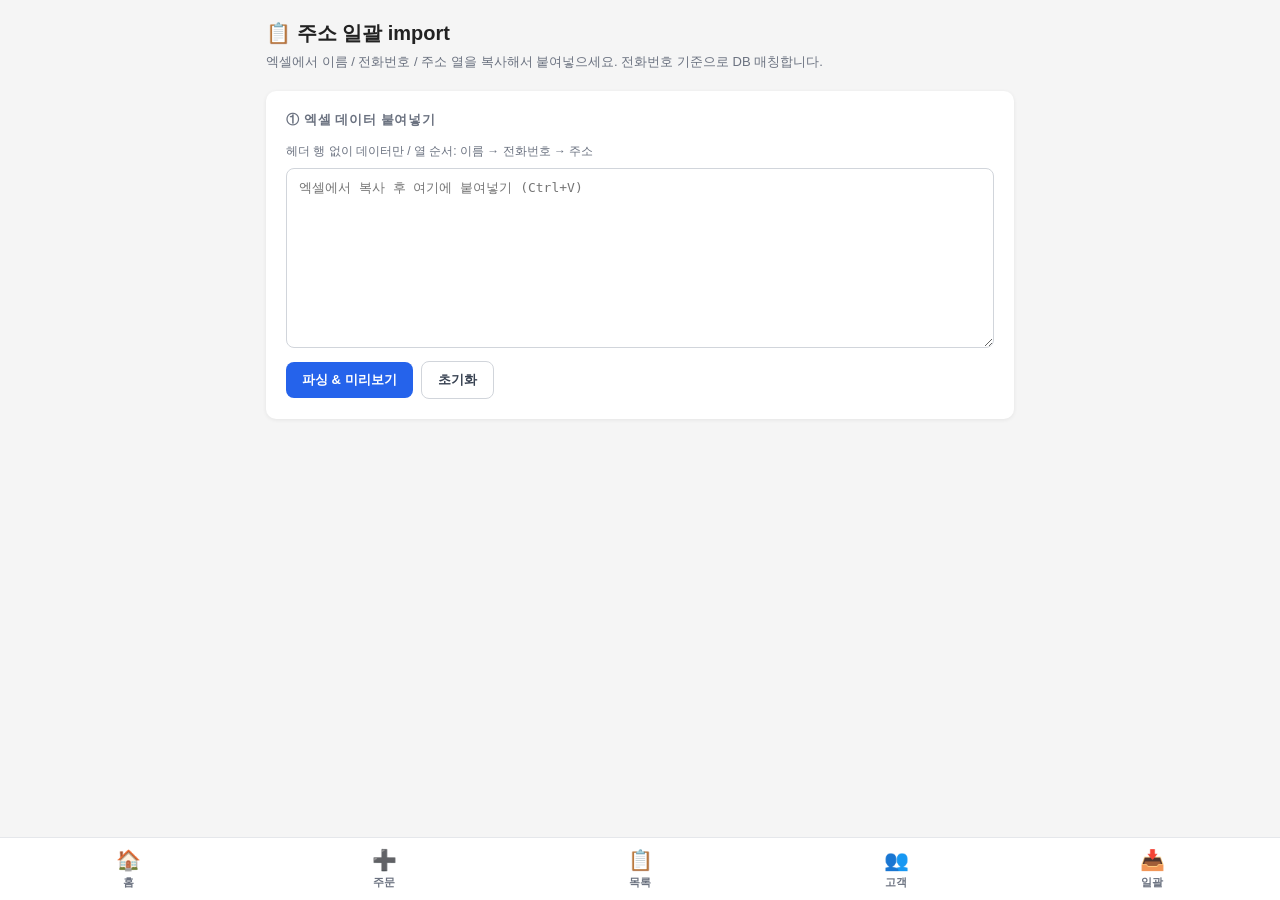
==== addr-import.html @ 868497db "최초 설정" ====
<!DOCTYPE html>
<html lang="ko">
<head>
<meta charset="UTF-8">
<meta name="viewport" content="width=device-width, initial-scale=1.0">
<title>주소 import — bb</title>
<link rel="stylesheet" href="style.css">
<style>
  .wrap { max-width: 780px; }
  textarea { width: 100%; height: 180px; padding: 10px 12px; border: 1px solid #d1d5db;
    border-radius: 8px; font-size: 13px; font-family: monospace; resize: vertical; }
  textarea:focus { outline: none; border-color: #2563eb; }
  table { width: 100%; border-collapse: collapse; font-size: 13px; }
  th { background: #f3f4f6; padding: 8px 10px; text-align: left; border-bottom: 1px solid #e5e7eb; font-size: 12px; color: #6b7280; }
  td { padding: 7px 10px; border-bottom: 1px solid #f3f4f6; }
  .col-name { color: #9ca3af; font-size: 12px; }
  #preview-wrap { overflow-x: auto; margin-top: 12px; }
</style>
</head>
<body>
<div class="wrap">
  <h1 style="font-size:20px;font-weight:700;margin-bottom:6px">📋 주소 일괄 import</h1>
  <p class="desc" style="font-size:13px;color:#6b7280;margin-bottom:20px">엑셀에서 이름 / 전화번호 / 주소 열을 복사해서 붙여넣으세요. 전화번호 기준으로 DB 매칭합니다.</p>

  <div class="card">
    <h2>① 엑셀 데이터 붙여넣기</h2>
    <p style="font-size:12px;color:#6b7280;margin-bottom:8px">헤더 행 없이 데이터만 / 열 순서: 이름 → 전화번호 → 주소</p>
    <textarea id="paste-area" placeholder="엑셀에서 복사 후 여기에 붙여넣기 (Ctrl+V)"></textarea>
    <div class="gap" style="margin-top:10px">
      <button class="btn btn-primary" id="btn-parse">파싱 &amp; 미리보기</button>
      <button class="btn btn-outline" id="btn-clear">초기화</button>
      <span class="status-msg" id="parse-status"></span>
    </div>
  </div>

  <div class="card" id="preview-card" style="display:none">
    <h2>② 미리보기 <span id="preview-count"></span></h2>
    <div id="preview-wrap">
      <table>
        <thead>
          <tr>
            <th>입력 이름</th>
            <th>전화번호</th>
            <th>주소</th>
            <th>처리</th>
            <th>DB 이름 <span class="col-name">(전번 매칭)</span></th>
          </tr>
        </thead>
        <tbody id="preview-body"></tbody>
      </table>
    </div>
    <div class="gap" style="margin-top:16px">
      <button class="btn btn-success" id="btn-import">DB에 저장</button>
      <span class="status-msg" id="import-status"></span>
    </div>
  </div>

  <div id="result-wrap" style="display:none"></div>
</div>

<script src="config.js"></script>
<script src="common.js"></script>
<script src="nav.js"></script>
<script>
const API = BB_CONFIG.API;

let parsed = [];
let previewed = [];

document.getElementById('btn-parse').addEventListener('click', async () => {
  const raw = document.getElementById('paste-area').value.trim();
  if (!raw) { setStatus('parse-status', '데이터를 붙여넣으세요', true); return; }

  parsed = [];
  const lines = raw.split('\n');
  for (const line of lines) {
    const cols = line.split('\t').map(c => c.trim());
    if (cols.length < 3) continue;
    const inputName = cols[0];
    const phone = cols[1].replace(/[^0-9]/g, '');
    const address = cols[2];
    if (!phone || !address) continue;
    parsed.push({ inputName, phone, address });
  }

  if (!parsed.length) { setStatus('parse-status', '유효한 행이 없습니다. 열 순서(이름/전번/주소)를 확인하세요', true); return; }

  setStatus('parse-status', `${parsed.length}행 파싱 완료, DB 조회 중...`);

  previewed = [];
  for (const row of parsed) {
    const res = await fetch(`${API}/api/customers?q=${encodeURIComponent(row.phone)}`);
    const data = await res.json();
    const match = data.find(c => c.phone.replace(/[^0-9]/g, '') === row.phone);
    if (match) {
      previewed.push({ ...row, action: 'addr', dbName: match.name, customerId: match.id });
    } else {
      previewed.push({ ...row, action: 'new', dbName: null, customerId: null });
    }
  }

  renderPreview();
  setStatus('parse-status', '');
});

function renderPreview() {
  const tbody = document.getElementById('preview-body');
  tbody.innerHTML = '';
  let newCount = 0, addrCount = 0;

  previewed.forEach(row => {
    if (row.action === 'new') newCount++;
    else addrCount++;

    const tr = document.createElement('tr');
    const actionBadge = row.action === 'new'
      ? '<span class="badge badge-new">신규등록</span>'
      : '<span class="badge badge-ok">주소추가</span>';
    const dbNameCell = row.dbName
      ? `<strong>${row.dbName}</strong>`
      : '<span style="color:#9ca3af">—</span>';

    tr.innerHTML = `
      <td>${row.inputName}</td>
      <td>${row.phone}</td>
      <td>${row.address}</td>
      <td>${actionBadge}</td>
      <td>${dbNameCell}</td>`;
    tbody.appendChild(tr);
  });

  document.getElementById('preview-count').textContent =
    `(총 ${previewed.length}건 — 신규 ${newCount}건 / 주소추가 ${addrCount}건)`;
  document.getElementById('preview-card').style.display = '';
}

document.getElementById('btn-import').addEventListener('click', async () => {
  const btn = document.getElementById('btn-import');
  btn.disabled = true;
  setStatus('import-status', '저장 중...');

  let newOk = 0, addrOk = 0, fail = [];

  for (const row of previewed) {
    try {
      let customerId = row.customerId;

      if (row.action === 'new') {
        const res = await fetch(`${API}/api/customers`, {
          method: 'POST',
          headers: { 'Content-Type': 'application/json' },
          body: JSON.stringify({ name: row.inputName, phone: row.phone, memo: '' })
        });
        const data = await res.json();
        if (!data.id) throw new Error(data.error || '고객 등록 실패');
        customerId = data.id;
        newOk++;
      }

      const detailRes = await fetch(`${API}/api/customers/${customerId}`);
      const detail = await detailRes.json();
      const exists = (detail.addresses || []).some(a => a.address === row.address);
      if (!exists) {
        await fetch(`${API}/api/addresses`, {
          method: 'POST',
          headers: { 'Content-Type': 'application/json' },
          body: JSON.stringify({ customer_id: customerId, address: row.address, label: '', is_default: 0 })
        });
        if (row.action !== 'new') addrOk++;
      }

    } catch (e) {
      fail.push(`${row.phone}: ${e.message}`);
    }

    setStatus('import-status', `처리 중... ${previewed.indexOf(row) + 1}/${previewed.length}`);
  }

  const box = document.getElementById('result-wrap');
  box.style.display = '';
  box.innerHTML = `<div class="result-box ${fail.length ? 'result-warn' : 'result-ok'}">
    ✅ 완료<br>
    신규 고객 등록: <strong>${newOk}건</strong><br>
    주소 추가: <strong>${addrOk}건</strong><br>
    ${fail.length ? '⚠️ 실패:<br>' + fail.map(f => `<span style="font-size:12px;color:#92400e">${f}</span>`).join('<br>') : ''}
  </div>`;
  setStatus('import-status', '완료');
  document.getElementById('preview-card').style.display = 'none';
});

document.getElementById('btn-clear').addEventListener('click', () => {
  document.getElementById('paste-area').value = '';
  document.getElementById('preview-card').style.display = 'none';
  document.getElementById('result-wrap').style.display = 'none';
  parsed = []; previewed = [];
  setStatus('parse-status', '');
});
</script>
</body>
</html>
---- style.css ----
/* ── 리셋 & 기본 ───────────────────────────────────────── */
* { box-sizing: border-box; margin: 0; padding: 0; }
body {
  font-family: 'Apple SD Gothic Neo', sans-serif;
  background: #f5f5f5;
  color: #222;
  font-size: 14px;
}

/* ── 레이아웃 ──────────────────────────────────────────── */
.wrap { max-width: 680px; margin: 0 auto; padding: 20px 16px 80px; }
.wrap-wide { max-width: 1200px; margin: 0 auto; padding: 20px 16px 80px; }
.top { display: flex; align-items: center; gap: 12px; margin-bottom: 20px; }
.btn-back { background: none; border: none; font-size: 20px; cursor: pointer; color: #374151; }

/* ── 카드 ──────────────────────────────────────────────── */
.card { background: #fff; border-radius: 10px; padding: 20px; margin-bottom: 14px; box-shadow: 0 1px 4px rgba(0,0,0,.07); }
.card h2 { font-size: 13px; font-weight: 700; color: #6b7280; text-transform: uppercase; letter-spacing: .05em; margin-bottom: 14px; }
.info-row { display: flex; justify-content: space-between; align-items: flex-start; padding: 6px 0; border-bottom: 1px solid #f3f4f6; font-size: 14px; }
.info-row:last-child { border-bottom: none; }
.info-label { color: #6b7280; flex-shrink: 0; margin-right: 12px; }
.info-value { font-weight: 600; text-align: right; }

/* ── 폼 요소 ───────────────────────────────────────────── */
label { display: block; font-size: 13px; font-weight: 600; margin-bottom: 5px; color: #374151; }
input[type=text], input[type=number], select, textarea {
  width: 100%; padding: 9px 11px;
  border: 1px solid #d1d5db; border-radius: 7px;
  font-size: 14px; font-family: inherit;
  background: #fff; color: #111;
}
input:focus, select:focus, textarea:focus { outline: none; border-color: #2563eb; }
.field { margin-bottom: 14px; }
.row { display: flex; gap: 10px; }
.row .field { flex: 1; }
.gap { display: flex; gap: 8px; flex-wrap: wrap; align-items: center; }

/* ── 버튼 ──────────────────────────────────────────────── */
.btn { padding: 9px 16px; border-radius: 8px; border: none; font-size: 13px; font-weight: 700; cursor: pointer; }
.btn-primary { background: #2563eb; color: #fff; }
.btn-primary:hover { background: #1d4ed8; }
.btn-primary:disabled { background: #93c5fd; cursor: not-allowed; }
.btn-success { background: #16a34a; color: #fff; }
.btn-success:disabled { background: #86efac; cursor: not-allowed; }
.btn-outline { background: #fff; color: #374151; border: 1px solid #d1d5db; }
.btn-outline:disabled { opacity: .5; cursor: not-allowed; }
.btn-danger { background: #ef4444; color: #fff; }
.btn-clear-x { background: none; border: none; color: #9ca3af; cursor: pointer; font-size: 18px; }
.btn-add-dashed {
  background: none; border: 1px dashed #d1d5db; color: #6b7280;
  border-radius: 7px; padding: 7px 14px; font-size: 13px;
  cursor: pointer; margin-top: 8px; width: 100%;
}
.btn-add-dashed:hover { border-color: #2563eb; color: #2563eb; }
.btn-submit {
  width: 100%; padding: 14px; background: #2563eb; color: #fff;
  border: none; border-radius: 10px; font-size: 16px; font-weight: 700;
  cursor: pointer; margin-top: 8px;
}
.btn-submit:hover { background: #1d4ed8; }
.btn-submit:disabled { background: #93c5fd; cursor: not-allowed; }

/* ── 토글 버튼 ─────────────────────────────────────────── */
.toggle-row { display: flex; gap: 8px; }
.toggle-btn {
  flex: 1; padding: 9px; border: 1px solid #d1d5db; border-radius: 7px;
  background: #fff; font-size: 13px; font-weight: 600; cursor: pointer; color: #374151;
}
.toggle-btn.active { background: #2563eb; color: #fff; border-color: #2563eb; }

/* ── 배지 ──────────────────────────────────────────────── */
.badge { display: inline-block; padding: 2px 8px; border-radius: 99px; font-size: 11px; font-weight: 700; white-space: nowrap; }

/* 진행상태 */
.badge-접수  { background: #f1f5f9; color: #475569; border: 1px solid #cbd5e1; }
.badge-출력  { background: #fef9c3; color: #854d0e; border: 1px solid #fde047; }
.badge-송장  { background: #dbeafe; color: #1d4ed8; border: 1px solid #93c5fd; }
.badge-발송  { background: #dcfce7; color: #15803d; border: 1px solid #86efac; }

/* 수금 */
.badge-미수     { background: #fee2e2; color: #991b1b; border: 1px solid #fca5a5; }
.badge-부분수금 { background: #ffedd5; color: #9a3412; border: 1px solid #fdba74; }
.badge-수금     { background: #d1fae5; color: #065f46; border: 1px solid #6ee7b7; }

/* 우선순위 */
.badge-p      { background: #f8fafc; color: #94a3b8; font-size: 10px; border: 1px solid #e2e8f0; }
.badge-p.high { background: #fff1f2; color: #be123c; border: 1px solid #fda4af; }

/* 배송방법 */
.badge-택배    { background: #ede9fe; color: #6d28d9; border: 1px solid #c4b5fd; }
.badge-현장수령 { background: #fdf4ff; color: #86198f; border: 1px solid #e879f9; }
.badge-배달    { background: #fff7ed; color: #c2410c; border: 1px solid #fb923c; }

/* import 상태 */
.badge-ok   { background: #d1fae5; color: #065f46; }
.badge-new  { background: #dbeafe; color: #1d4ed8; }
.badge-warn { background: #fef9c3; color: #854d0e; }
.badge-err  { background: #fee2e2; color: #991b1b; }

/* ── 고객 검색 ─────────────────────────────────────────── */
.search-box { position: relative; }
.search-box input { padding-right: 36px; }
.search-btn {
  position: absolute; right: 8px; top: 50%; transform: translateY(-50%);
  background: none; border: none; cursor: pointer; font-size: 16px; color: #6b7280;
}
.dropdown {
  position: absolute; top: 100%; left: 0; right: 0; background: #fff;
  border: 1px solid #d1d5db; border-radius: 7px; z-index: 100;
  max-height: 200px; overflow-y: auto; box-shadow: 0 4px 12px rgba(0,0,0,.1);
}
.dropdown-item { padding: 9px 12px; cursor: pointer; border-bottom: 1px solid #f3f4f6; }
.dropdown-item:hover { background: #f3f4f6; }
.dropdown-item .name { font-weight: 600; }
.dropdown-item .phone { font-size: 12px; color: #6b7280; }
.selected-customer {
  background: #eff6ff; border: 1px solid #bfdbfe; border-radius: 7px;
  padding: 10px 12px; display: flex; justify-content: space-between; align-items: center;
}
.selected-customer .info .name { font-weight: 700; }
.selected-customer .info .phone { font-size: 12px; color: #2563eb; margin-top: 2px; }

/* ── 신규 고객 인라인 폼 ───────────────────────────────── */
.inline-form { background: #eff6ff; border: 1px solid #bfdbfe; border-radius: 9px; padding: 14px; margin-top: 8px; }
.inline-form .form-title { font-size: 13px; font-weight: 700; color: #1d4ed8; margin-bottom: 10px; }
.inline-form label { font-size: 12px; font-weight: 700; color: #6b7280; margin-bottom: 4px; }
.inline-form input { margin-bottom: 8px; padding: 8px 10px; border: 1px solid #bfdbfe; border-radius: 7px; }
.inline-form .btn-row { display: flex; gap: 8px; margin-top: 4px; }
.inline-form .btn-save { flex: 1; padding: 9px; background: #2563eb; color: #fff; border: none; border-radius: 7px; font-size: 13px; font-weight: 700; cursor: pointer; }
.inline-form .btn-save:disabled { background: #93c5fd; cursor: not-allowed; }
.inline-form .btn-cancel { padding: 9px 14px; background: #fff; color: #374151; border: 1px solid #d1d5db; border-radius: 7px; font-size: 13px; font-weight: 700; cursor: pointer; }

/* ── 주소 ──────────────────────────────────────────────── */
.addr-item {
  display: flex; justify-content: space-between; align-items: center;
  padding: 8px 10px; border: 1px solid #e5e7eb; border-radius: 7px;
  margin-bottom: 6px; cursor: pointer;
}
.addr-item.selected { border-color: #2563eb; background: #eff6ff; }
.addr-item .addr-text { font-size: 13px; }
.addr-item .addr-label { font-size: 11px; color: #6b7280; margin-top: 2px; }

/* ── 상품 테이블 ───────────────────────────────────────── */
.items-table { width: 100%; border-collapse: collapse; }
.items-table th { font-size: 12px; color: #6b7280; font-weight: 600; padding: 6px 8px; border-bottom: 1px solid #e5e7eb; text-align: left; }
.items-table td { padding: 6px 4px; vertical-align: middle; }
.items-table select { padding: 6px 8px; font-size: 13px; }
.items-table input[type=number] { padding: 6px 8px; font-size: 13px; width: 70px; }
.btn-del { background: none; border: none; color: #ef4444; cursor: pointer; font-size: 18px; padding: 0 4px; }

/* ── 금액 ──────────────────────────────────────────────── */
.amount-box { background: #f9fafb; border-radius: 8px; padding: 14px; }
.amount-row { display: flex; justify-content: space-between; align-items: center; padding: 4px 0; font-size: 14px; }
.amount-row.total { font-size: 16px; font-weight: 700; border-top: 1px solid #e5e7eb; margin-top: 8px; padding-top: 10px; }
.amount-row input[type=number] { width: 100px; text-align: right; padding: 5px 8px; }

/* ── 우선순위 ──────────────────────────────────────────── */
.priority-row { display: flex; gap: 6px; }
.priority-btn {
  width: 36px; height: 36px; border: 1px solid #d1d5db; border-radius: 7px;
  background: #fff; font-size: 13px; font-weight: 700; cursor: pointer; color: #374151;
}
.priority-btn.active { background: #f59e0b; color: #fff; border-color: #f59e0b; }

/* ── 송장번호 ──────────────────────────────────────────── */
.tracking-item {
  display: flex; justify-content: space-between; align-items: center;
  padding: 8px 10px; border: 1px solid #e5e7eb; border-radius: 7px; margin-bottom: 6px;
}
.tracking-item .t-no { font-size: 14px; font-weight: 600; }
.tracking-add { display: flex; gap: 8px; margin-top: 8px; }
.tracking-add input {
  flex: 1; padding: 9px 11px; border: 1px solid #d1d5db;
  border-radius: 7px; font-size: 14px; font-family: inherit;
}
.tracking-add input:focus { outline: none; border-color: #2563eb; }

/* ── 상태 흐름 ─────────────────────────────────────────── */
.status-flow { display: flex; align-items: center; gap: 4px; flex-wrap: wrap; }
.step { display: flex; flex-direction: column; align-items: center; gap: 4px; }
.step-dot {
  width: 32px; height: 32px; border-radius: 50%; border: 2px solid #e5e7eb;
  background: #fff; font-size: 11px; font-weight: 700;
  display: flex; align-items: center; justify-content: center; color: #9ca3af;
}
.step-dot.done    { background: #2563eb; border-color: #2563eb; color: #fff; }
.step-dot.current { background: #fff; border-color: #2563eb; color: #2563eb; }
.step-label       { font-size: 11px; color: #9ca3af; }
.step-label.current { color: #2563eb; font-weight: 700; }
.step-arrow { color: #d1d5db; font-size: 14px; margin-bottom: 14px; }

/* ── 결과 박스 ─────────────────────────────────────────── */
.result-box { border-radius: 8px; padding: 16px; font-size: 14px; line-height: 2; }
.result-ok   { background: #f0fdf4; border: 1px solid #bbf7d0; }
.result-warn { background: #fefce8; border: 1px solid #fde68a; }
.err-list { margin-top: 8px; font-size: 12px; color: #92400e; }

/* ── 필터 ──────────────────────────────────────────────── */
.filter-row { display: flex; gap: 6px; flex-wrap: wrap; margin-bottom: 14px; }
.filter-btn {
  padding: 6px 14px; border-radius: 99px; border: 1px solid #d1d5db;
  background: #fff; font-size: 13px; font-weight: 600; cursor: pointer; color: #374151;
}
.filter-btn.active { background: #2563eb; color: #fff; border-color: #2563eb; }
.filter-btn[data-filter="접수"].active  { background: #475569; border-color: #475569; }
.filter-btn[data-filter="출력"].active  { background: #854d0e; border-color: #854d0e; }
.filter-btn[data-filter="송장"].active  { background: #1d4ed8; border-color: #1d4ed8; }
.filter-btn[data-filter="발송"].active  { background: #15803d; border-color: #15803d; }
.filter-btn[data-filter="__미수"].active { background: #991b1b; border-color: #991b1b; }

/* ── 요약 카드 ─────────────────────────────────────────── */
.summary { display: flex; gap: 10px; margin-bottom: 16px; flex-wrap: wrap; }
.summary-card { background: #fff; border-radius: 9px; padding: 12px 16px; box-shadow: 0 1px 4px rgba(0,0,0,.07); flex: 1; min-width: 80px; text-align: center; }
.summary-card .num   { font-size: 22px; font-weight: 700; color: #2563eb; }
.summary-card .label { font-size: 12px; color: #6b7280; margin-top: 2px; }

/* ── 주문 카드 (모바일) ────────────────────────────────── */
.order-card { background: #fff; border-radius: 10px; padding: 14px 16px; margin-bottom: 10px; box-shadow: 0 1px 4px rgba(0,0,0,.07); cursor: pointer; transition: box-shadow .15s; }
.order-card:hover { box-shadow: 0 3px 10px rgba(0,0,0,.12); }
.order-card.status-접수 { border-left: 4px solid #cbd5e1; }
.order-card.status-출력 { border-left: 4px solid #fde047; }
.order-card.status-송장 { border-left: 4px solid #93c5fd; }
.order-card.status-발송 { border-left: 4px solid #86efac; }
.order-top { display: flex; justify-content: space-between; align-items: flex-start; margin-bottom: 6px; }
.order-id  { font-size: 12px; color: #9ca3af; }
.badges    { display: flex; gap: 4px; flex-wrap: wrap; }
.order-names  { font-size: 15px; font-weight: 700; margin-bottom: 3px; }
.order-names .recipient { font-size: 13px; color: #6b7280; font-weight: 400; margin-left: 6px; }
.order-info   { font-size: 13px; color: #6b7280; display: flex; gap: 10px; flex-wrap: wrap; }
.order-amount { font-size: 14px; font-weight: 700; color: #111; }
.order-memo   { font-size: 12px; color: #9ca3af; margin-top: 4px; font-style: italic; }

/* ── 주문번호 ──────────────────────────────────────────── */
.order-no-msg { font-size: 12px; margin-top: 5px; }

/* ── 고객 카드 ─────────────────────────────────────────── */
.customer-card { background: #fff; border-radius: 10px; padding: 14px 16px; margin-bottom: 8px; box-shadow: 0 1px 4px rgba(0,0,0,.07); cursor: pointer; transition: box-shadow .15s; }
.customer-card:hover { box-shadow: 0 3px 10px rgba(0,0,0,.12); }
.customer-name  { font-size: 15px; font-weight: 700; margin-bottom: 3px; }
.customer-phone { font-size: 13px; color: #6b7280; }
.customer-memo  { font-size: 12px; color: #9ca3af; margin-top: 3px; font-style: italic; }

/* ── 모달 ──────────────────────────────────────────────── */
.modal-bg { position: fixed; inset: 0; background: rgba(0,0,0,.4); z-index: 200; display: none; }
.modal-bg.show { display: block; }
.modal {
  position: fixed; bottom: 0; left: 0; right: 0; background: #fff;
  border-radius: 16px 16px 0 0; padding: 24px 20px 40px; z-index: 201;
  max-height: 85vh; overflow-y: auto;
  transform: translateY(100%); transition: transform .25s ease;
}
.modal.show { transform: translateY(0); }
.modal-handle { width: 40px; height: 4px; background: #e5e7eb; border-radius: 99px; margin: 0 auto 20px; }
.modal h2 { font-size: 17px; font-weight: 700; margin-bottom: 16px; }

/* ── 테이블 (데스크탑) ─────────────────────────────────── */
.tbl { width: 100%; border-collapse: collapse; background: #fff; border-radius: 10px; overflow: hidden; box-shadow: 0 1px 4px rgba(0,0,0,.07); font-size: 13px; }
.tbl thead th { background: #f3f4f6; padding: 10px 12px; text-align: left; font-size: 12px; color: #6b7280; font-weight: 700; border-bottom: 1px solid #e5e7eb; white-space: nowrap; position: sticky; top: 0; }
.tbl tbody tr { border-bottom: 1px solid #f3f4f6; cursor: pointer; transition: background .1s; }
.tbl tbody tr:hover { background: #f8faff; }
.tbl tbody tr:last-child { border-bottom: none; }
.tbl td { padding: 9px 12px; vertical-align: middle; }
.tbl td.order-no { font-weight: 700; color: #1d4ed8; white-space: nowrap; }
.tbl td.names { font-weight: 600; }
.tbl td.names .recip { font-size: 12px; color: #9ca3af; font-weight: 400; }
.tbl td.amount { font-weight: 700; text-align: right; white-space: nowrap; }
.tbl td.memo-cell { color: #9ca3af; font-size: 12px; font-style: italic; max-width: 150px; overflow: hidden; text-overflow: ellipsis; white-space: nowrap; }
.tbl td.addr-cell { max-width: 180px; overflow: hidden; text-overflow: ellipsis; white-space: nowrap; color: #6b7280; }
.tbl-wrap { overflow-x: auto; }

/* ── 빈 상태 ───────────────────────────────────────────── */
.empty { text-align: center; padding: 60px 0; color: #9ca3af; font-size: 15px; }
.status-msg { font-size: 13px; color: #6b7280; }

/* ── 토스트 ────────────────────────────────────────────── */
.toast {
  position: fixed; bottom: 80px; left: 50%; transform: translateX(-50%);
  background: #1f2937; color: #fff; padding: 12px 24px; border-radius: 99px;
  font-size: 14px; font-weight: 600; opacity: 0; transition: opacity .3s;
  pointer-events: none; z-index: 999;
}
.toast.show { opacity: 1; }

/* ── 반응형 ────────────────────────────────────────────── */
@media (min-width: 768px) {
  .mobile-list  { display: none; }
  .desktop-table { display: block; }
}
@media (max-width: 767px) {
  .desktop-table { display: none; }
}

/* ── 인쇄 ──────────────────────────────────────────────── */
@media print {
  body * { visibility: hidden; }
  #print-area, #print-area * { visibility: visible; }
  #print-area { position: fixed; top: 0; left: 0; width: 100%; padding: 20px; }
  .print-box { border: 2px solid #000; padding: 20px; max-width: 400px; margin: 0 auto; font-family: monospace; }
  .print-title { font-size: 20px; font-weight: 900; text-align: center; margin-bottom: 16px; border-bottom: 2px solid #000; padding-bottom: 10px; }
  .print-row { display: flex; justify-content: space-between; margin-bottom: 8px; font-size: 14px; }
  .print-row .pl { color: #555; }
  .print-row .pv { font-weight: 700; }
  .print-items { margin: 12px 0; border-top: 1px solid #000; border-bottom: 1px solid #000; padding: 10px 0; }
  .print-total { font-size: 18px; font-weight: 900; text-align: right; margin-top: 12px; }
  .print-memo { margin-top: 12px; padding: 8px; border: 1px dashed #000; font-size: 13px; }
  .print-tracking { margin-top: 12px; font-size: 13px; }
}
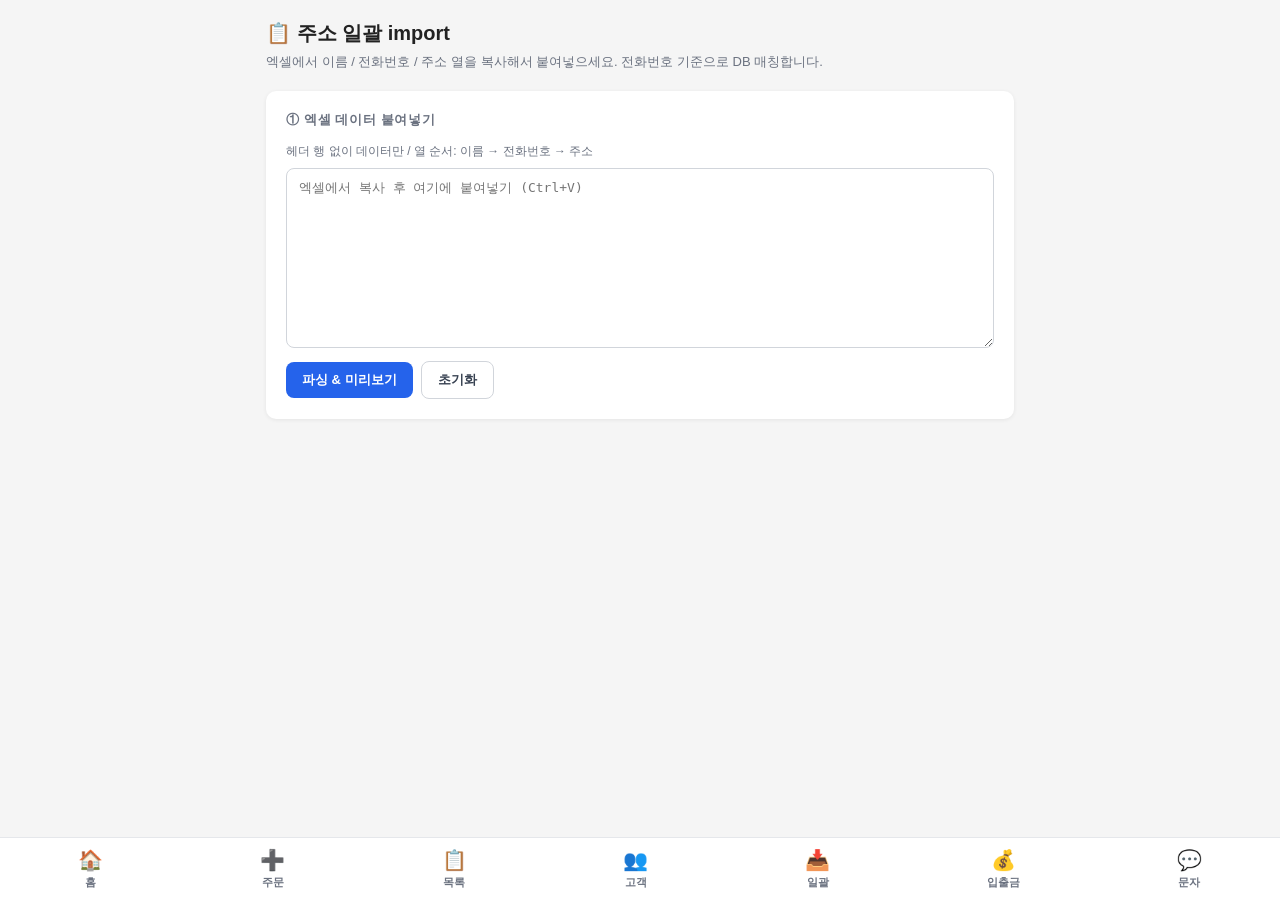
==== commit 32ffc2f7: "파비콘 수정" ====
--- a/addr-import.html
+++ b/addr-import.html
@@ -2,6 +2,7 @@
 <html lang="ko">
 <head>
 <meta charset="UTF-8">
+<link rel="icon" type="image/svg+xml" href="favicon.svg">
 <meta name="viewport" content="width=device-width, initial-scale=1.0">
 <title>주소 import — bb</title>
 <link rel="stylesheet" href="style.css">
--- a/style.css
+++ b/style.css
@@ -72,10 +72,12 @@
 .badge { display: inline-block; padding: 2px 8px; border-radius: 99px; font-size: 11px; font-weight: 700; white-space: nowrap; }
 
 /* 진행상태 */
-.badge-접수  { background: #f1f5f9; color: #475569; border: 1px solid #cbd5e1; }
-.badge-출력  { background: #fef9c3; color: #854d0e; border: 1px solid #fde047; }
-.badge-송장  { background: #dbeafe; color: #1d4ed8; border: 1px solid #93c5fd; }
-.badge-발송  { background: #dcfce7; color: #15803d; border: 1px solid #86efac; }
+.badge-주문입력 { background: #fff;    color: #111;    border: 1px solid #d1d5db; }
+.badge-주문확정 { background: #fef9c3; color: #854d0e; border: 1px solid #fde047; }
+.badge-주문출력 { background: #dcfce7; color: #16a34a; border: 1px solid #86efac; }
+.badge-송장출력 { background: #ffedd5; color: #c2410c; border: 1px solid #fdba74; }
+.badge-배송완료 { background: #dbeafe; color: #1d4ed8; border: 1px solid #93c5fd; }
+.badge-수금완료 { background: #f1f5f9; color: #94a3b8; border: 1px solid #cbd5e1; }
 
 /* 수금 */
 .badge-미수     { background: #fee2e2; color: #991b1b; border: 1px solid #fca5a5; }
@@ -202,11 +204,12 @@
   background: #fff; font-size: 13px; font-weight: 600; cursor: pointer; color: #374151;
 }
 .filter-btn.active { background: #2563eb; color: #fff; border-color: #2563eb; }
-.filter-btn[data-filter="접수"].active  { background: #475569; border-color: #475569; }
-.filter-btn[data-filter="출력"].active  { background: #854d0e; border-color: #854d0e; }
-.filter-btn[data-filter="송장"].active  { background: #1d4ed8; border-color: #1d4ed8; }
-.filter-btn[data-filter="발송"].active  { background: #15803d; border-color: #15803d; }
-.filter-btn[data-filter="__미수"].active { background: #991b1b; border-color: #991b1b; }
+.filter-btn[data-filter="주문입력"].active { background: #374151; border-color: #374151; }
+.filter-btn[data-filter="주문확정"].active { background: #854d0e; border-color: #854d0e; }
+.filter-btn[data-filter="주문출력"].active { background: #16a34a; border-color: #16a34a; }
+.filter-btn[data-filter="송장출력"].active { background: #c2410c; border-color: #c2410c; }
+.filter-btn[data-filter="배송완료"].active { background: #1d4ed8; border-color: #1d4ed8; }
+.filter-btn[data-filter="수금완료"].active { background: #64748b; border-color: #64748b; }
 
 /* ── 요약 카드 ─────────────────────────────────────────── */
 .summary { display: flex; gap: 10px; margin-bottom: 16px; flex-wrap: wrap; }
@@ -217,10 +220,12 @@
 /* ── 주문 카드 (모바일) ────────────────────────────────── */
 .order-card { background: #fff; border-radius: 10px; padding: 14px 16px; margin-bottom: 10px; box-shadow: 0 1px 4px rgba(0,0,0,.07); cursor: pointer; transition: box-shadow .15s; }
 .order-card:hover { box-shadow: 0 3px 10px rgba(0,0,0,.12); }
-.order-card.status-접수 { border-left: 4px solid #cbd5e1; }
-.order-card.status-출력 { border-left: 4px solid #fde047; }
-.order-card.status-송장 { border-left: 4px solid #93c5fd; }
-.order-card.status-발송 { border-left: 4px solid #86efac; }
+.order-card.status-주문입력 { border-left: 4px solid #d1d5db; background: #fff; }
+.order-card.status-주문확정 { border-left: 4px solid #fde047; background: #fef9c3; }
+.order-card.status-주문출력 { border-left: 4px solid #16a34a; background: #dcfce7; }
+.order-card.status-송장출력 { border-left: 4px solid #f97316; background: #ffedd5; }
+.order-card.status-배송완료 { border-left: 4px solid #3b82f6; background: #eff6ff; }
+.order-card.status-수금완료 { border-left: 4px solid #cbd5e1; background: #f8fafc; opacity: 0.6; }
 .order-top { display: flex; justify-content: space-between; align-items: flex-start; margin-bottom: 6px; }
 .order-id  { font-size: 12px; color: #9ca3af; }
 .badges    { display: flex; gap: 4px; flex-wrap: wrap; }
@@ -259,10 +264,16 @@
 .tbl tbody tr { border-bottom: 1px solid #f3f4f6; cursor: pointer; transition: background .1s; }
 .tbl tbody tr:hover { background: #f8faff; }
 .tbl tbody tr:last-child { border-bottom: none; }
+.tbl tbody tr.status-주문입력 { background: #fff; }
+.tbl tbody tr.status-주문확정 { background: #fef9c3; }
+.tbl tbody tr.status-주문출력 { background: #dcfce7; }
+.tbl tbody tr.status-송장출력 { background: #ffedd5; }
+.tbl tbody tr.status-배송완료 { background: #eff6ff; }
+.tbl tbody tr.status-수금완료 { background: #f8fafc; color: #94a3b8; opacity: 0.6; }
 .tbl td { padding: 9px 12px; vertical-align: middle; }
 .tbl td.order-no { font-weight: 700; color: #1d4ed8; white-space: nowrap; }
-.tbl td.names { font-weight: 600; }
-.tbl td.names .recip { font-size: 12px; color: #9ca3af; font-weight: 400; }
+.tbl td.names { font-weight: 600; white-space: nowrap; }
+.tbl td.names .recip { font-size: 12px; color: #9ca3af; font-weight: 400; white-space: nowrap; }
 .tbl td.amount { font-weight: 700; text-align: right; white-space: nowrap; }
 .tbl td.memo-cell { color: #9ca3af; font-size: 12px; font-style: italic; max-width: 150px; overflow: hidden; text-overflow: ellipsis; white-space: nowrap; }
 .tbl td.addr-cell { max-width: 180px; overflow: hidden; text-overflow: ellipsis; white-space: nowrap; color: #6b7280; }
